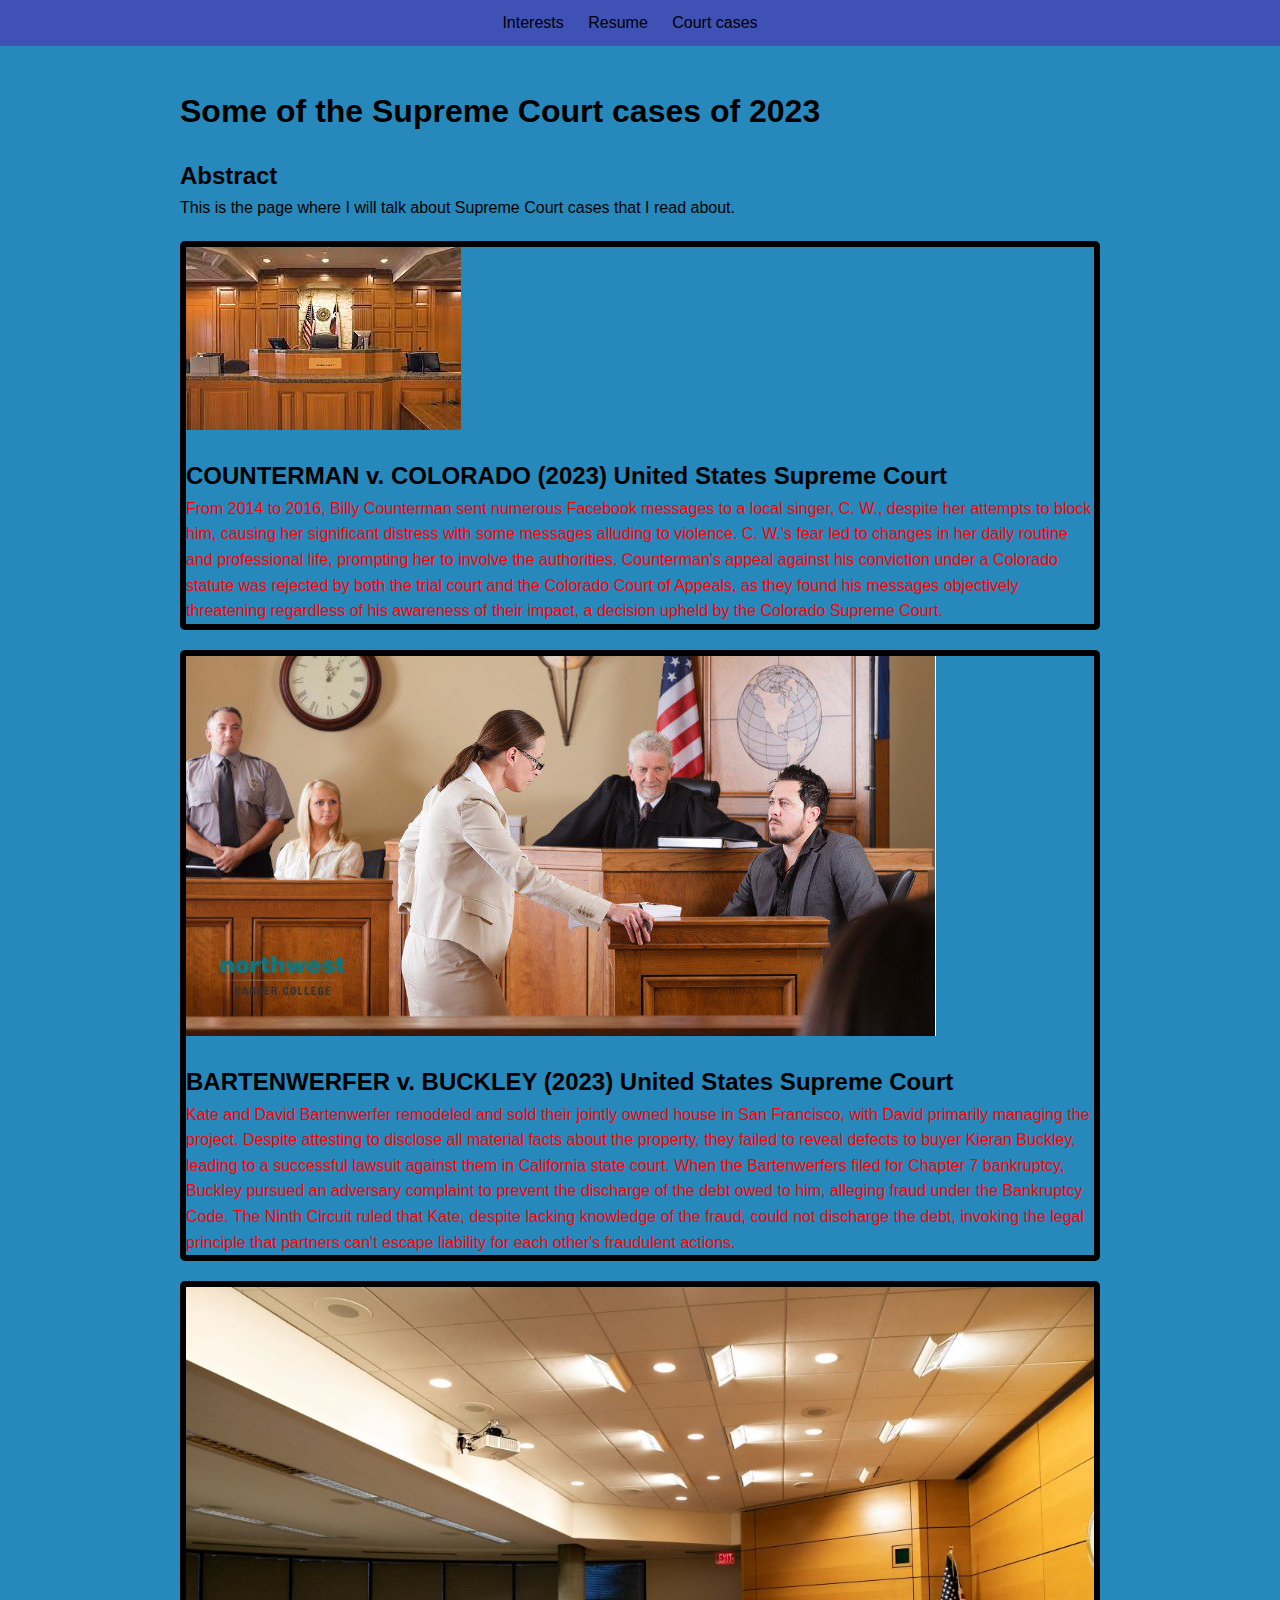
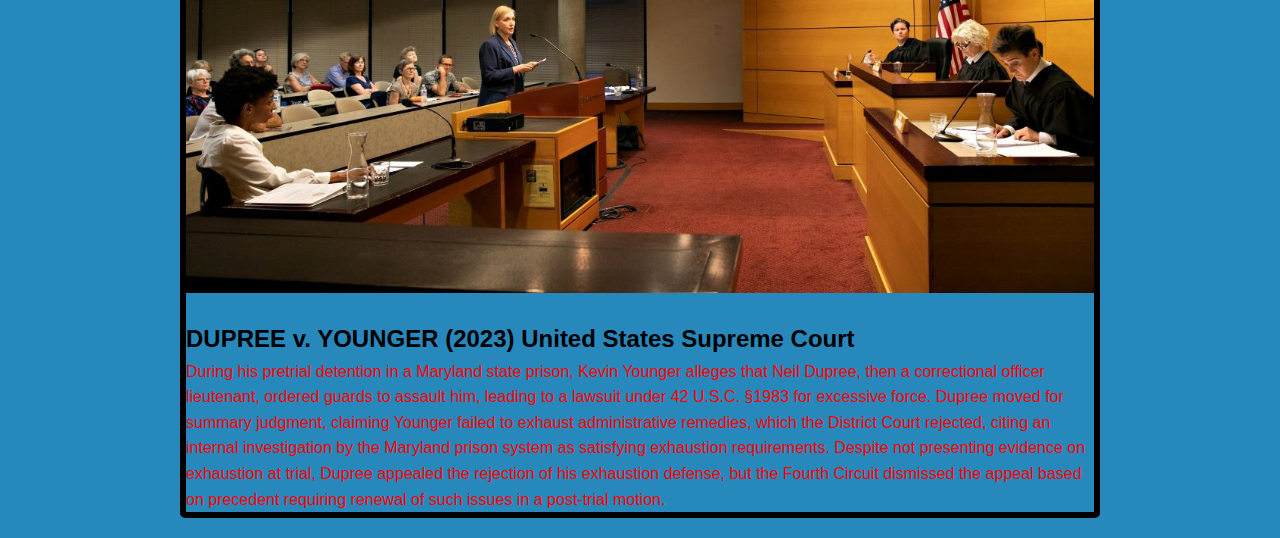
==== cases.html @ 0d08b83e "added script tags to cases pages" ====
<!DOCTYPE html>
<html lang="en">
  <head>
    <meta charset="utf-8">
    <meta name="viewport" content="width=device-width, initial-scale=1.0">
    <link rel="stylesheet" href="css/styles.css">
    <script src=js/script.js"></script>
    <title>Cases</title>
  </head>
  <body>
    <header>
      <nav>
        <ul>
          <li><a href="index.html">Interests</a></li>
          <li><a href="resume.html">Resume</a></li>
          <li>
            <a href="cases.html">Court cases</a>
          </li>
        </ul>
      </nav>
    </header>
    <div class="container">
      <h1>Some of the Supreme Court cases of 2023</h1>

      <h2>Abstract</h2>
      <p>
        This is the page where I will talk about Supreme Court cases that I read
        about.
      </p>
      <section id="First">
        <img
          src="images/case01.jfif"
          alt="Picture of COUNTERMAN v. COLORADO (2023) United States Supreme Court case"
        />
        <h2>COUNTERMAN v. COLORADO (2023) United States Supreme Court</h2>
        <p>
          From 2014 to 2016, Billy Counterman sent numerous Facebook messages to
          a local singer, C. W., despite her attempts to block him, causing her
          significant distress with some messages alluding to violence. C. W.'s
          fear led to changes in her daily routine and professional life,
          prompting her to involve the authorities. Counterman's appeal against
          his conviction under a Colorado statute was rejected by both the trial
          court and the Colorado Court of Appeals, as they found his messages
          objectively threatening regardless of his awareness of their impact, a
          decision upheld by the Colorado Supreme Court.
        </p>
      </section>
      <section id="Second">
        <img
          src="images/case02.jpg"
          alt="Picture of BARTENWERFER v. BUCKLEY (2023) United States Supreme Court case"
        />
        <h2>BARTENWERFER v. BUCKLEY (2023) United States Supreme Court</h2>
        <p>
          Kate and David Bartenwerfer remodeled and sold their jointly owned
          house in San Francisco, with David primarily managing the project.
          Despite attesting to disclose all material facts about the property,
          they failed to reveal defects to buyer Kieran Buckley, leading to a
          successful lawsuit against them in California state court. When the
          Bartenwerfers filed for Chapter 7 bankruptcy, Buckley pursued an
          adversary complaint to prevent the discharge of the debt owed to him,
          alleging fraud under the Bankruptcy Code. The Ninth Circuit ruled that
          Kate, despite lacking knowledge of the fraud, could not discharge the
          debt, invoking the legal principle that partners can't escape
          liability for each other's fraudulent actions.
        </p>
      </section>
      <section id="Third">
        <img
          src="images/case03.jpg"
          alt="Picture of DUPREE v. YOUNGER (2023) United States Supreme Court case"
        />
        <h2>DUPREE v. YOUNGER (2023) United States Supreme Court</h2>
        <p>
          During his pretrial detention in a Maryland state prison, Kevin
          Younger alleges that Neil Dupree, then a correctional officer
          lieutenant, ordered guards to assault him, leading to a lawsuit under
          42 U.S.C. §1983 for excessive force. Dupree moved for summary
          judgment, claiming Younger failed to exhaust administrative remedies,
          which the District Court rejected, citing an internal investigation by
          the Maryland prison system as satisfying exhaustion requirements.
          Despite not presenting evidence on exhaustion at trial, Dupree
          appealed the rejection of his exhaustion defense, but the Fourth
          Circuit dismissed the appeal based on precedent requiring renewal of
          such issues in a post-trial motion.
        </p>
      </section>
    </div>
  </body>
</html>
---- css/styles.css ----
/* Reset */
* {
  margin: 0;
  padding: 0;
  box-sizing: border-box;
}

/* Global styles */
body {
  font-family: "Roboto", Arial, sans-serif;
  line-height: 1.6;
  background-color: #2788bc;
}

.container {
  max-width: 960px;
  margin: 0 auto;
  padding: 20px;
}

header {
  background-color: #3f51b5;
  color: #fff;
  padding: 10px 0;
}

nav {
  text-align: center;
}

nav ul {
  list-style-type: none;
}

nav ul li {
  display: inline;
  margin-right: 20px;
}

nav ul li a {
  text-decoration: none;
  color: #000000;
}

h1,
h2 {
  margin-top: 20px;
  color: #000000;
}

section {
  margin-top: 20px;
  border: 6px solid #000;
  border-radius: 5px;
  color: #ff0000;
}

img {
  max-width: 100%;
}

#interests,
#resume,
#cases,
.contact-info,
.education,
.employment,
.project-experience,
.leadership-activities,
.skills-interests,
.supreme-cases {
  background-color: #3aa9ff;
  padding: 20px;
  margin-top: 20px;
  border-radius: 5px;
  box-shadow: 0 2px 5px rgba(0, 0, 0, 0.1);
}

.contact-info p,
.education p,
.employment p {
  margin-bottom: 10px;
}

.skills-interests ul li {
  margin-bottom: 5px;
}

.toggle-button {
  cursor: pointer;
  color: blue;
}
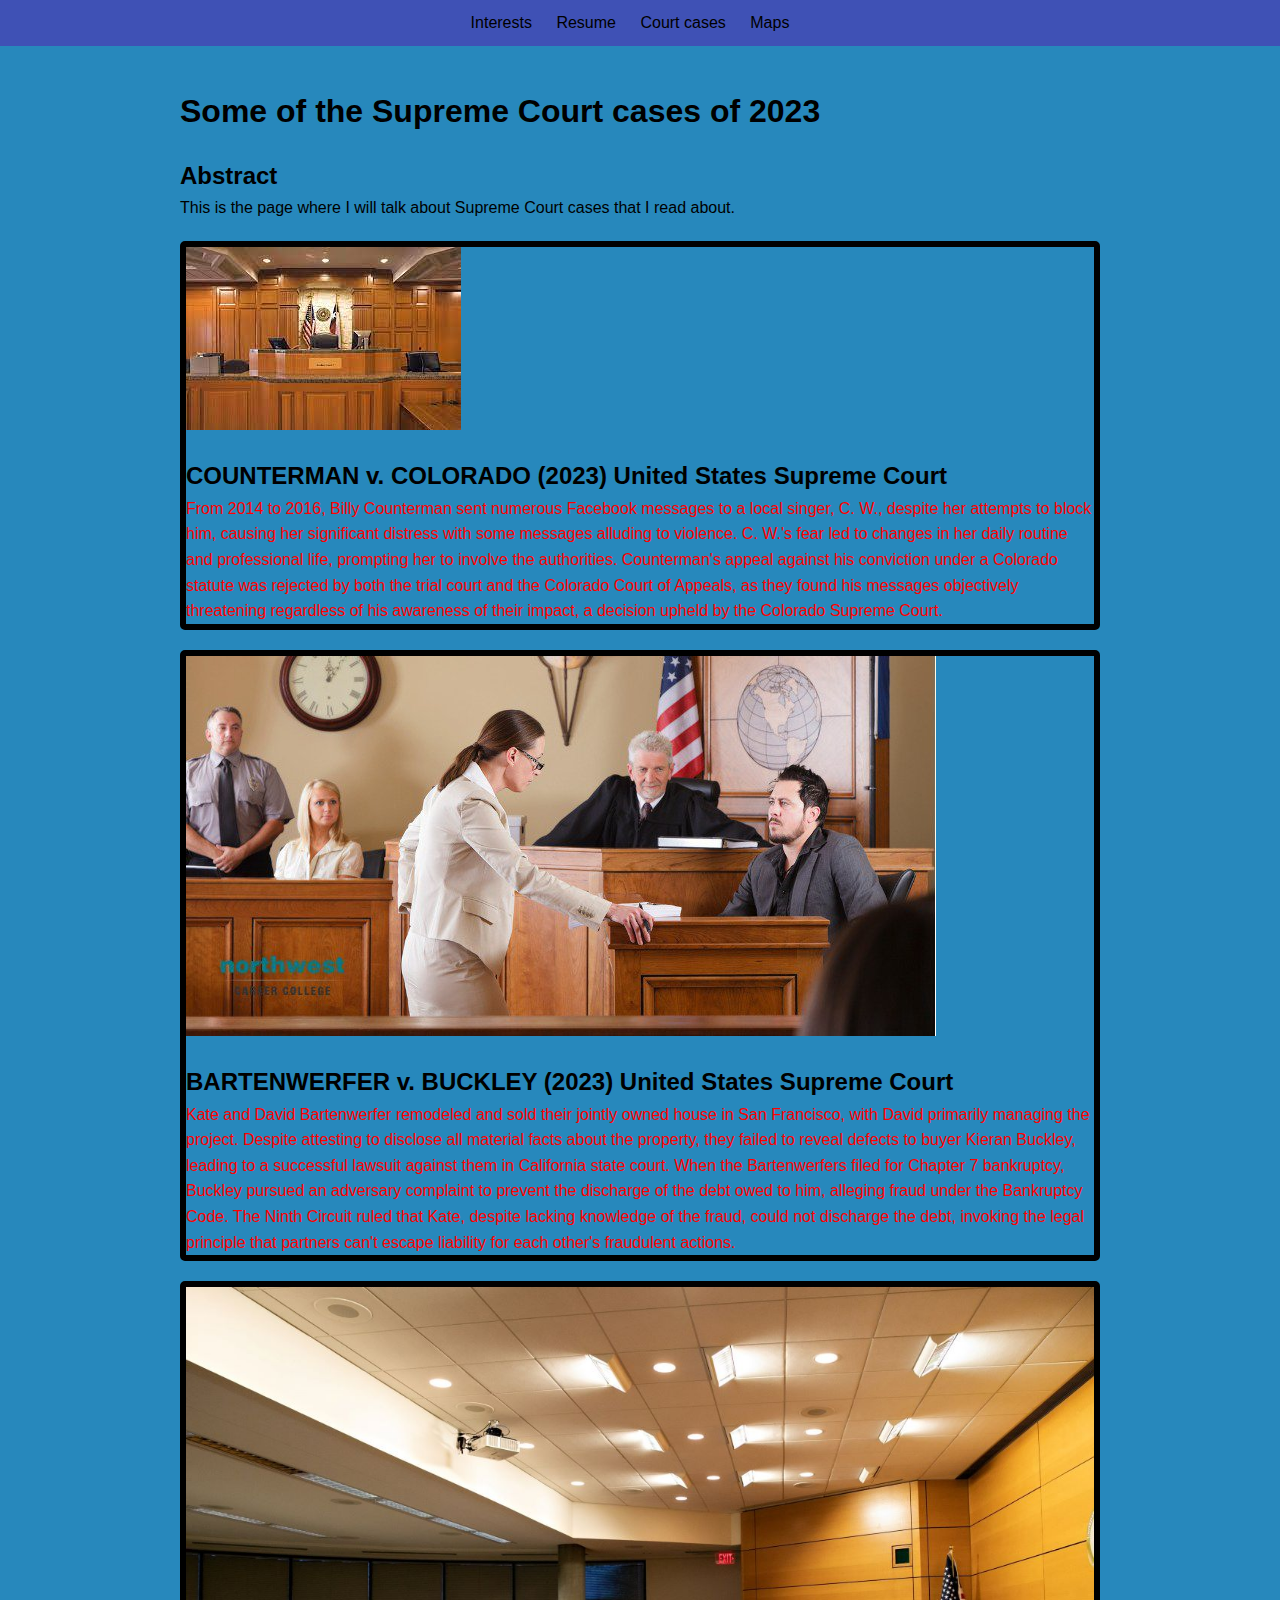
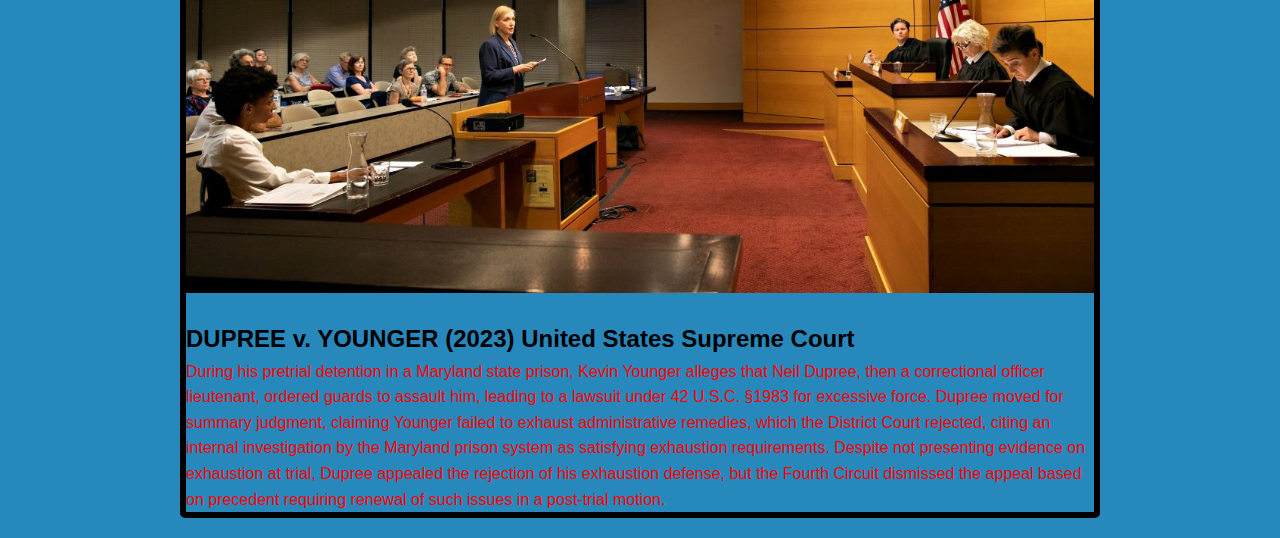
==== commit b418f6c7: "added nav links" ====
--- a/cases.html
+++ b/cases.html
@@ -6,6 +6,12 @@
     <link rel="stylesheet" href="css/styles.css">
     <script src=js/script.js"></script>
     <title>Cases</title>
+    <style>
+      .toggle-button {
+        cursor: pointer;
+        color: blue;
+      }
+    </style>
   </head>
   <body>
     <header>
@@ -16,6 +22,7 @@
           <li>
             <a href="cases.html">Court cases</a>
           </li>
+          <li><a href="maps.html">Maps</a></li>
         </ul>
       </nav>
     </header>
--- a/css/styles.css
+++ b/css/styles.css
@@ -85,8 +85,3 @@
 .skills-interests ul li {
   margin-bottom: 5px;
 }
-
-.toggle-button {
-  cursor: pointer;
-  color: blue;
-}
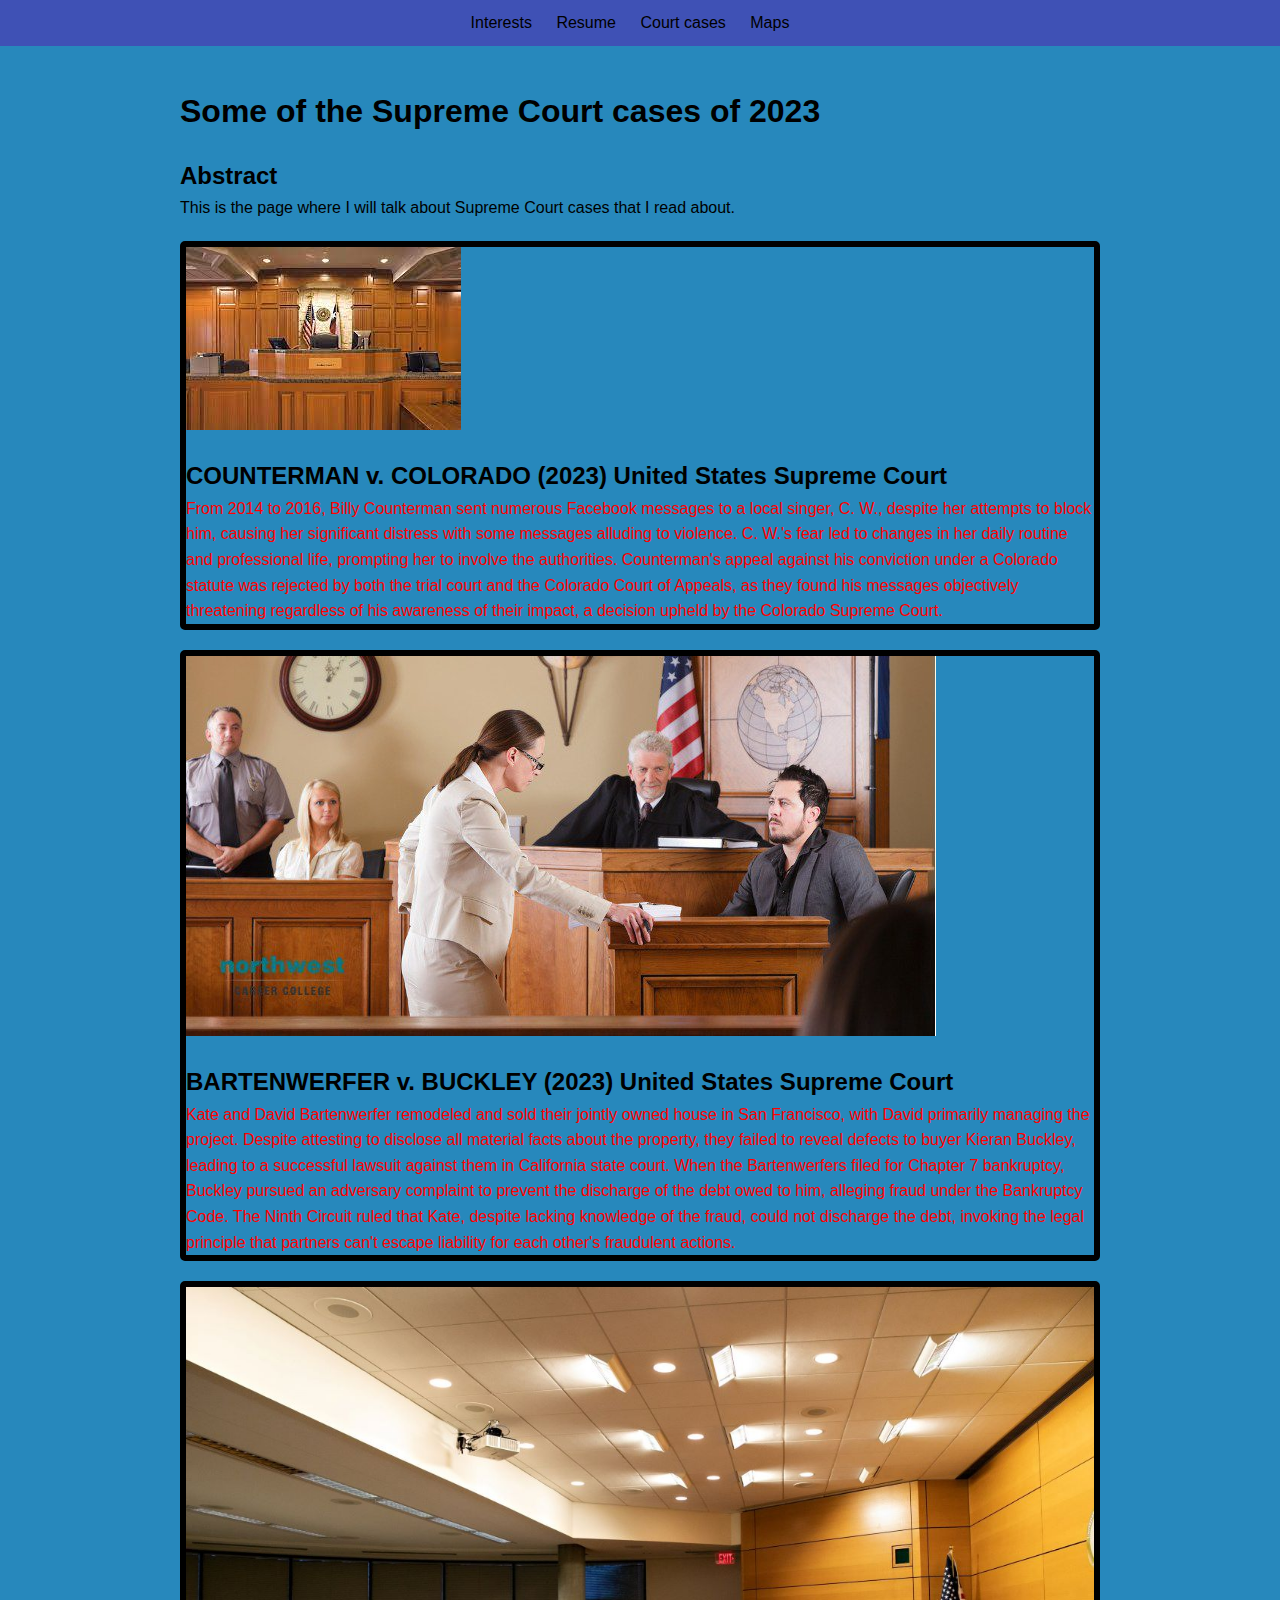
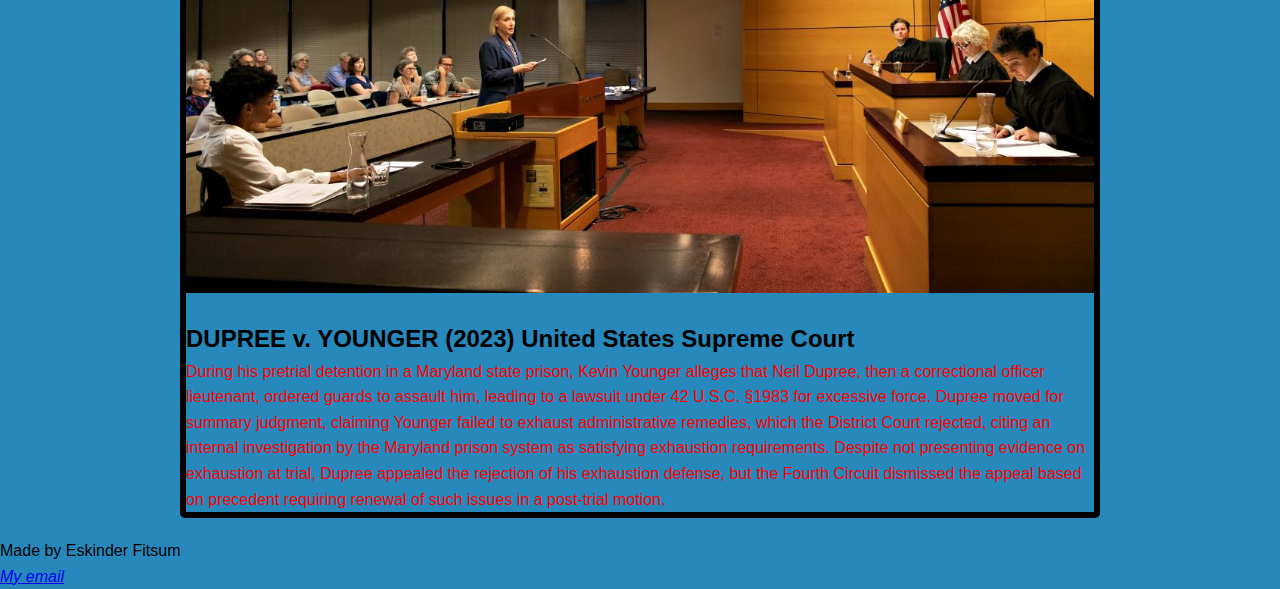
==== commit ba402241: "added footers to all pages" ====
--- a/cases.html
+++ b/cases.html
@@ -93,5 +93,11 @@
         </p>
       </section>
     </div>
+    <footer>
+      <p>Made by Eskinder Fitsum</p>
+      <address>
+        <p><a href="mailto:efitsum@hawk.iit.edu">My email</a></p>
+      </address>
+    </footer>
   </body>
 </html>
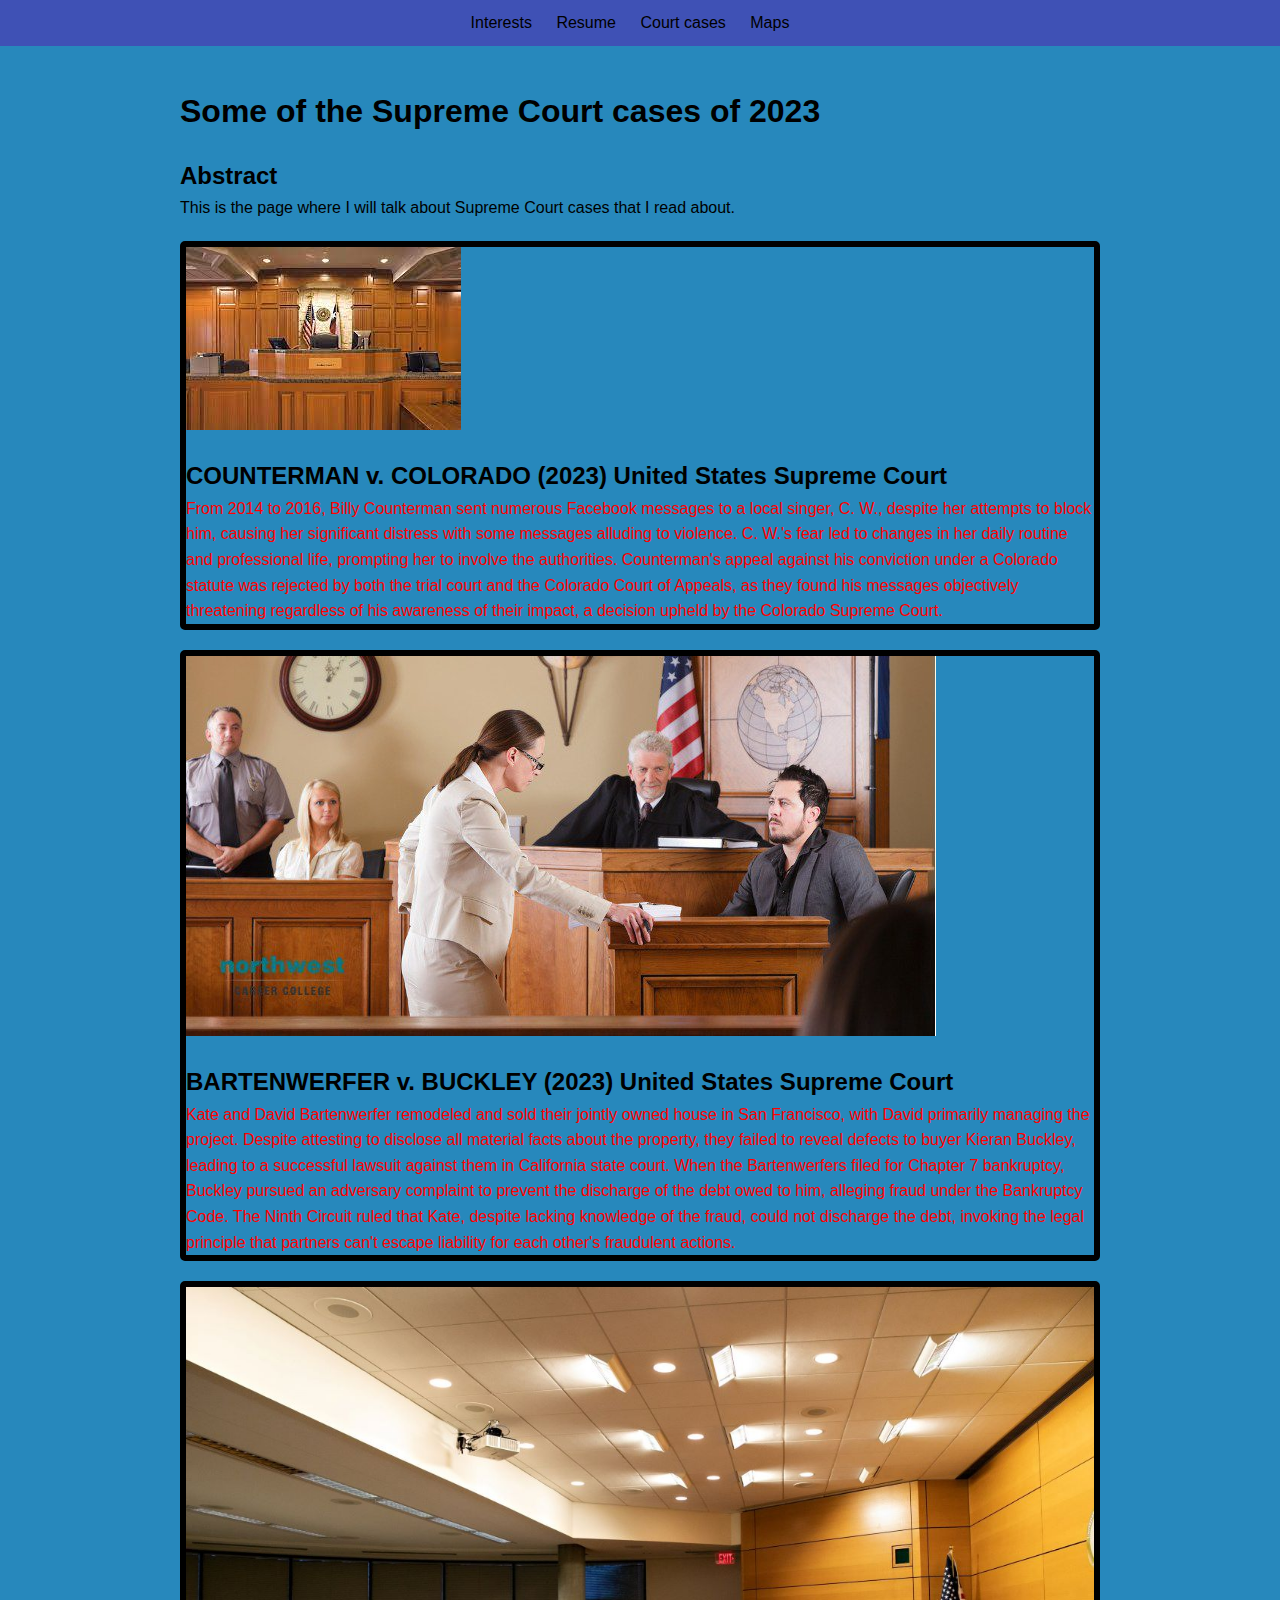
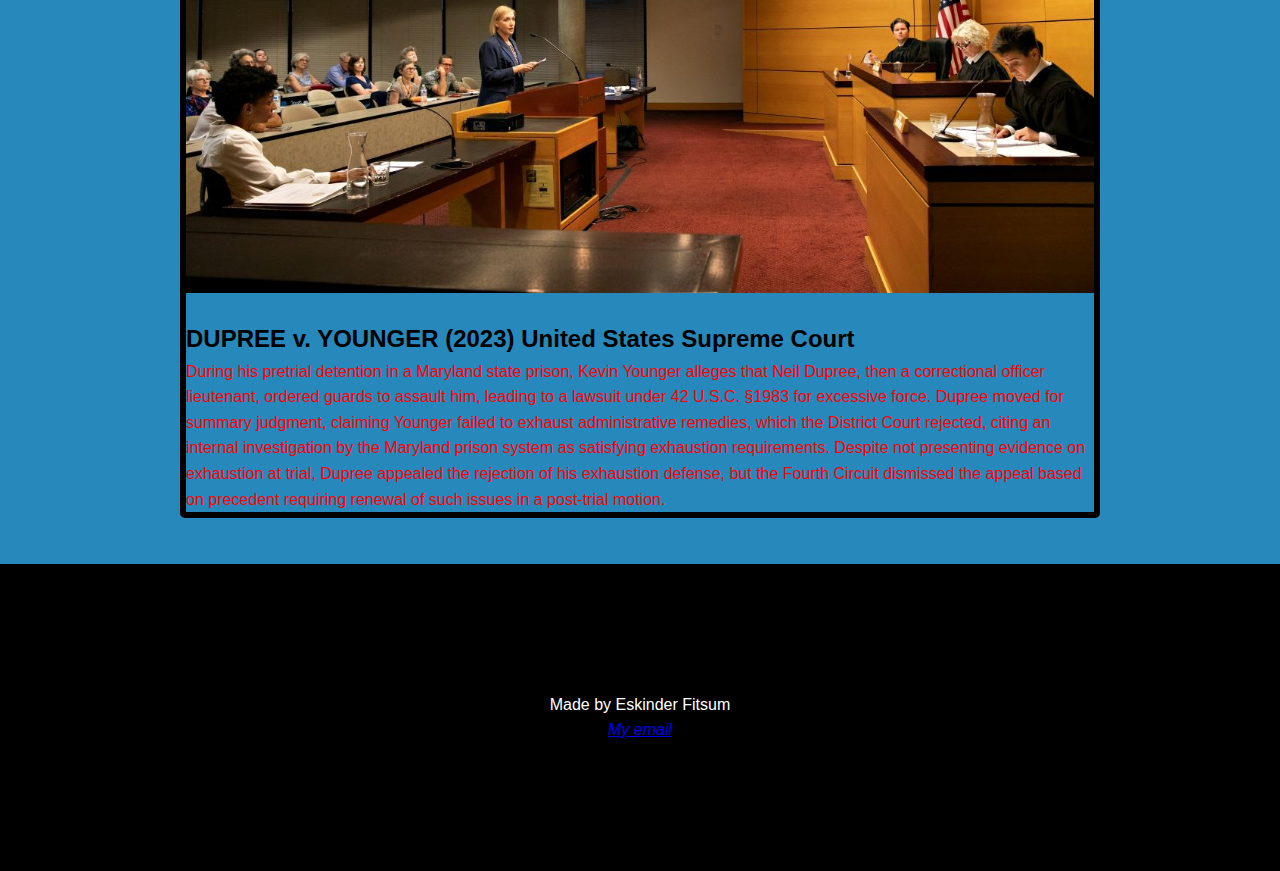
==== commit 37ce61dc: "fixed case error in stylesheet" ====
--- a/cases.html
+++ b/cases.html
@@ -9,7 +9,7 @@
     <style>
       .toggle-button {
         cursor: pointer;
-        color: blue;
+        color: rgb(6, 6, 249);
       }
     </style>
   </head>
--- a/css/styles.css
+++ b/css/styles.css
@@ -85,3 +85,10 @@
 .skills-interests ul li {
   margin-bottom: 5px;
 }
+footer {
+  margin-top: 2%;
+  padding: 10%;
+  background-color: #000000;
+  color: white;
+  text-align: center;
+}
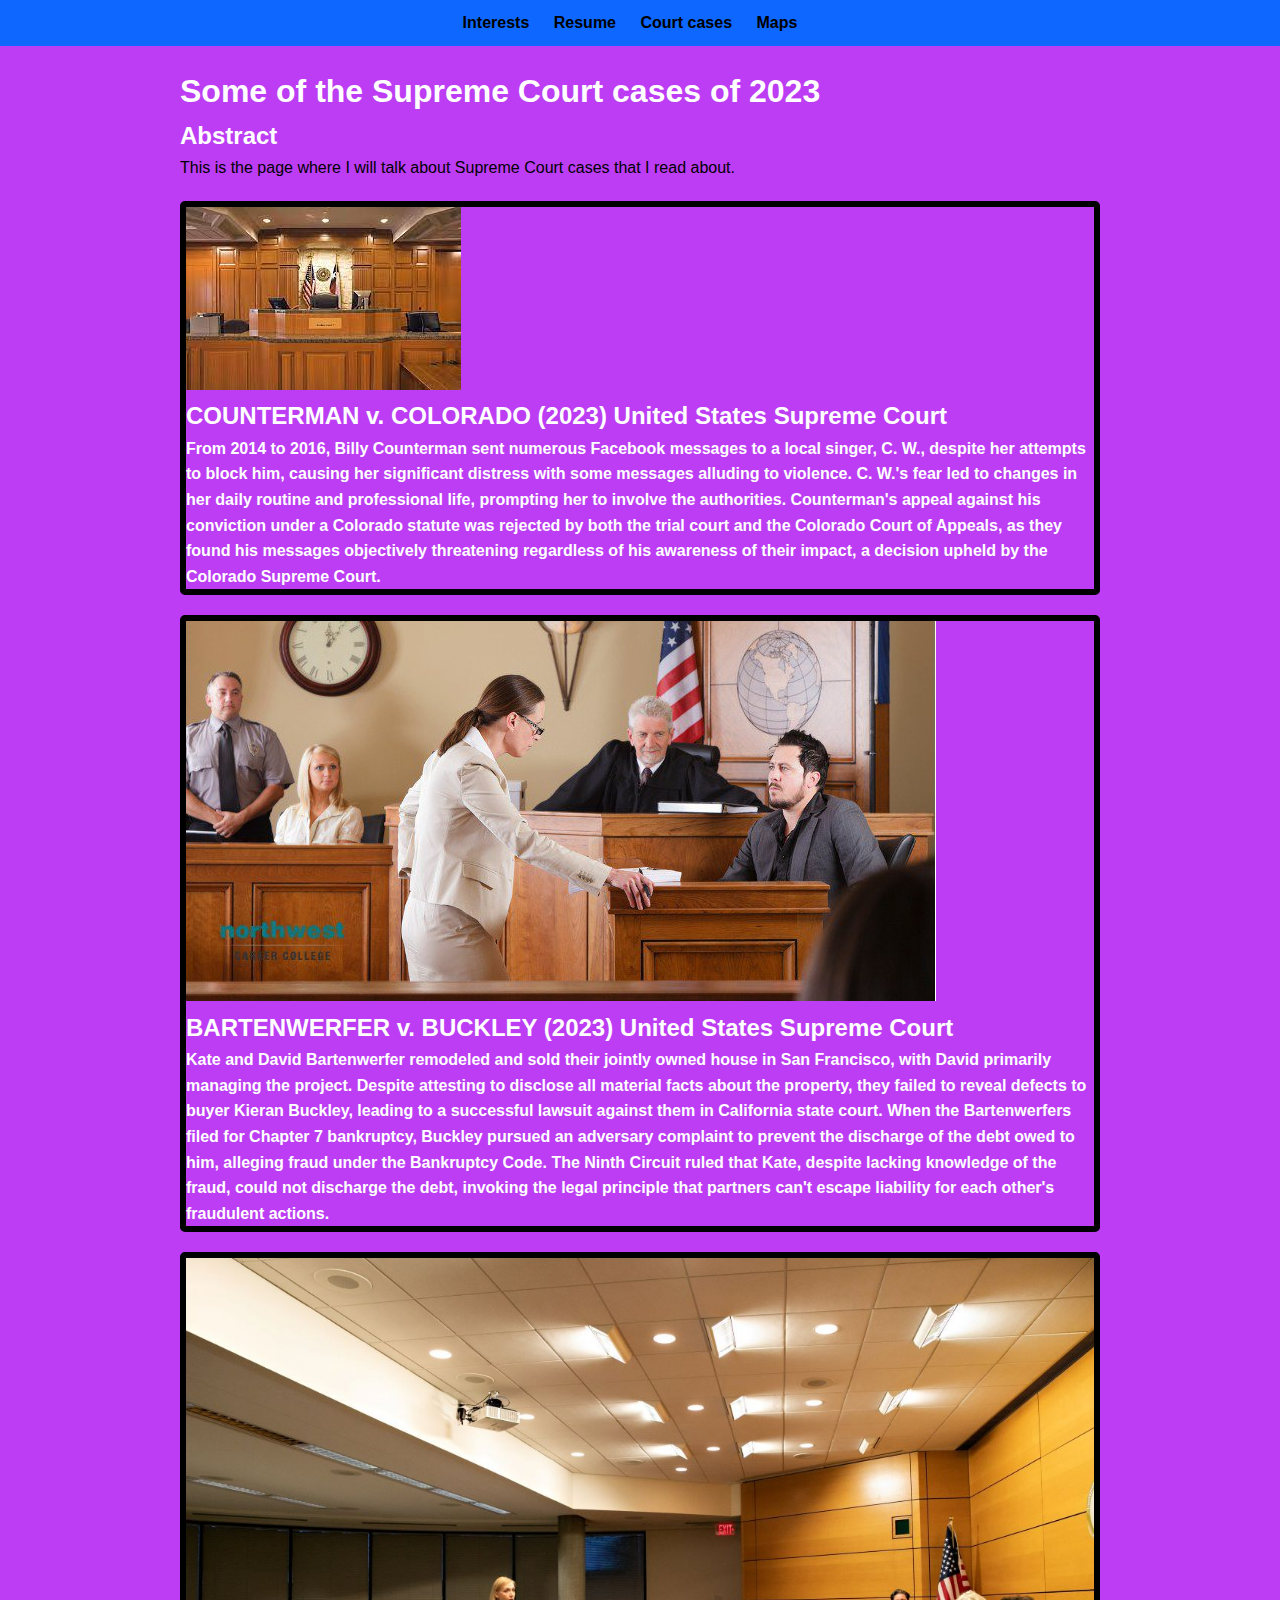
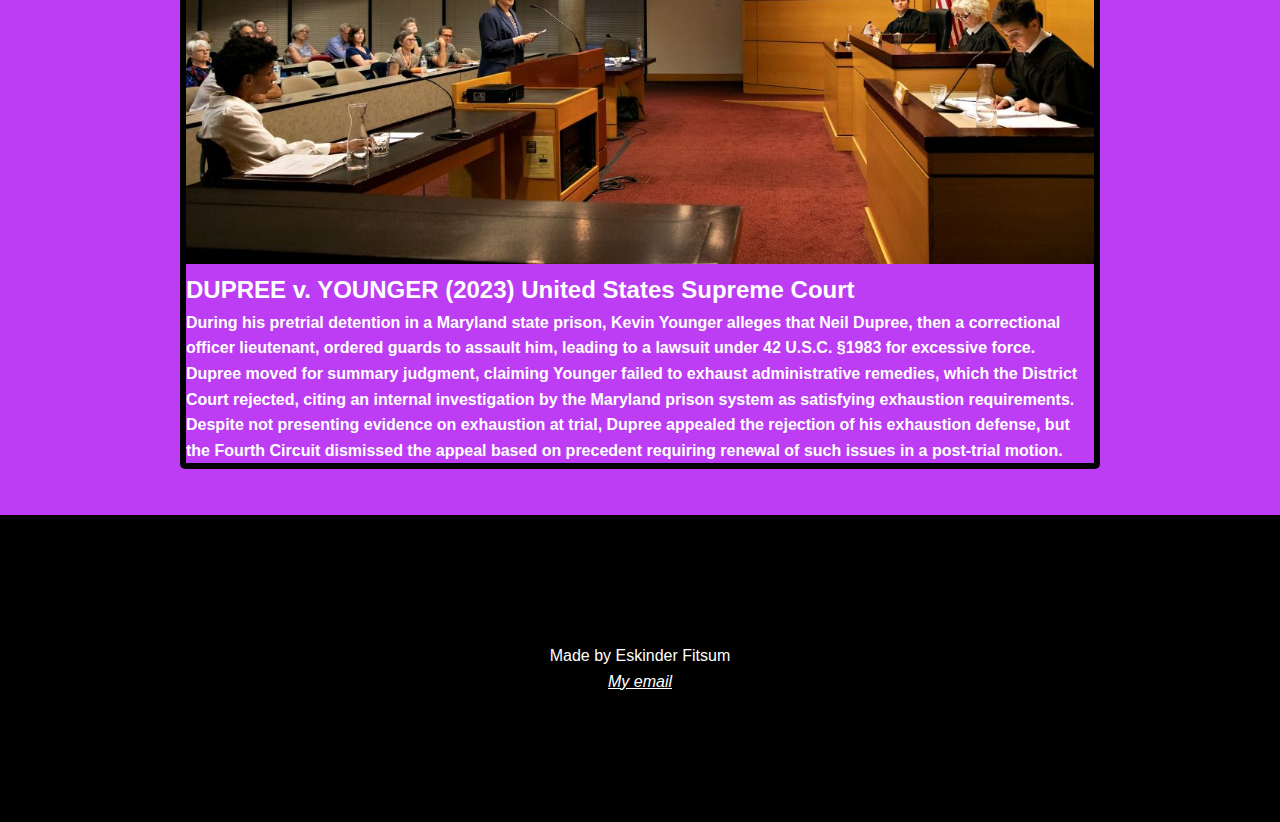
==== commit d78596fc: "added reset styles" ====
--- a/cases.html
+++ b/cases.html
@@ -4,6 +4,7 @@
     <meta charset="utf-8">
     <meta name="viewport" content="width=device-width, initial-scale=1.0">
     <link rel="stylesheet" href="css/styles.css">
+    <link rel="stylesheet" href="css/reset.css">
     <script src=js/script.js"></script>
     <title>Cases</title>
     <style>
--- a/css/styles.css
+++ b/css/styles.css
@@ -9,7 +9,11 @@
 body {
   font-family: "Roboto", Arial, sans-serif;
   line-height: 1.6;
-  background-color: #2788bc;
+  background-color: #bc3df3;
+}
+
+a {
+  color: #ffff;
 }
 
 .container {
@@ -19,9 +23,10 @@
 }
 
 header {
-  background-color: #3f51b5;
-  color: #fff;
+  background-color: #0e67ff;
+  color: #ffffff;
   padding: 10px 0;
+  font-weight: 700;
 }
 
 nav {
@@ -45,14 +50,15 @@
 h1,
 h2 {
   margin-top: 20px;
-  color: #000000;
+  color: #ffffff;
 }
 
 section {
   margin-top: 20px;
   border: 6px solid #000;
   border-radius: 5px;
-  color: #ff0000;
+  color: #ffffff;
+  font-weight: 700;
 }
 
 img {
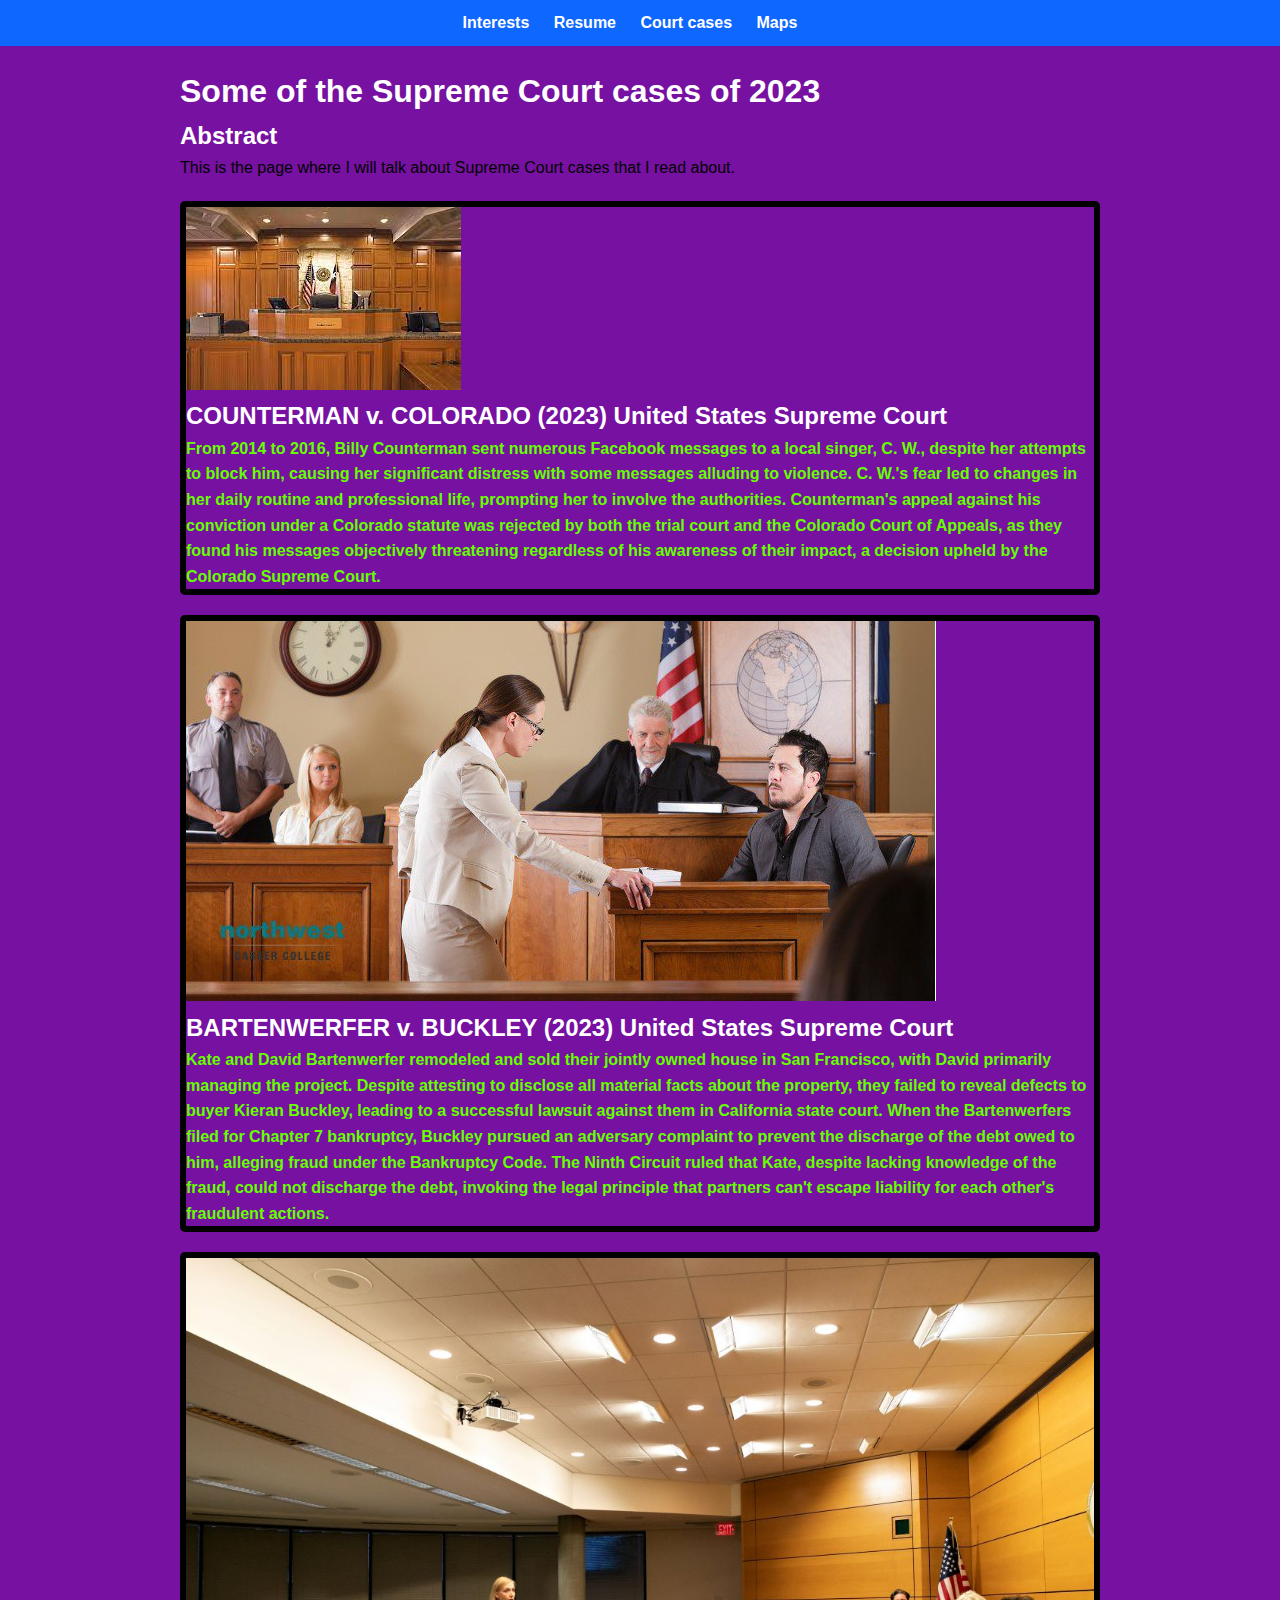
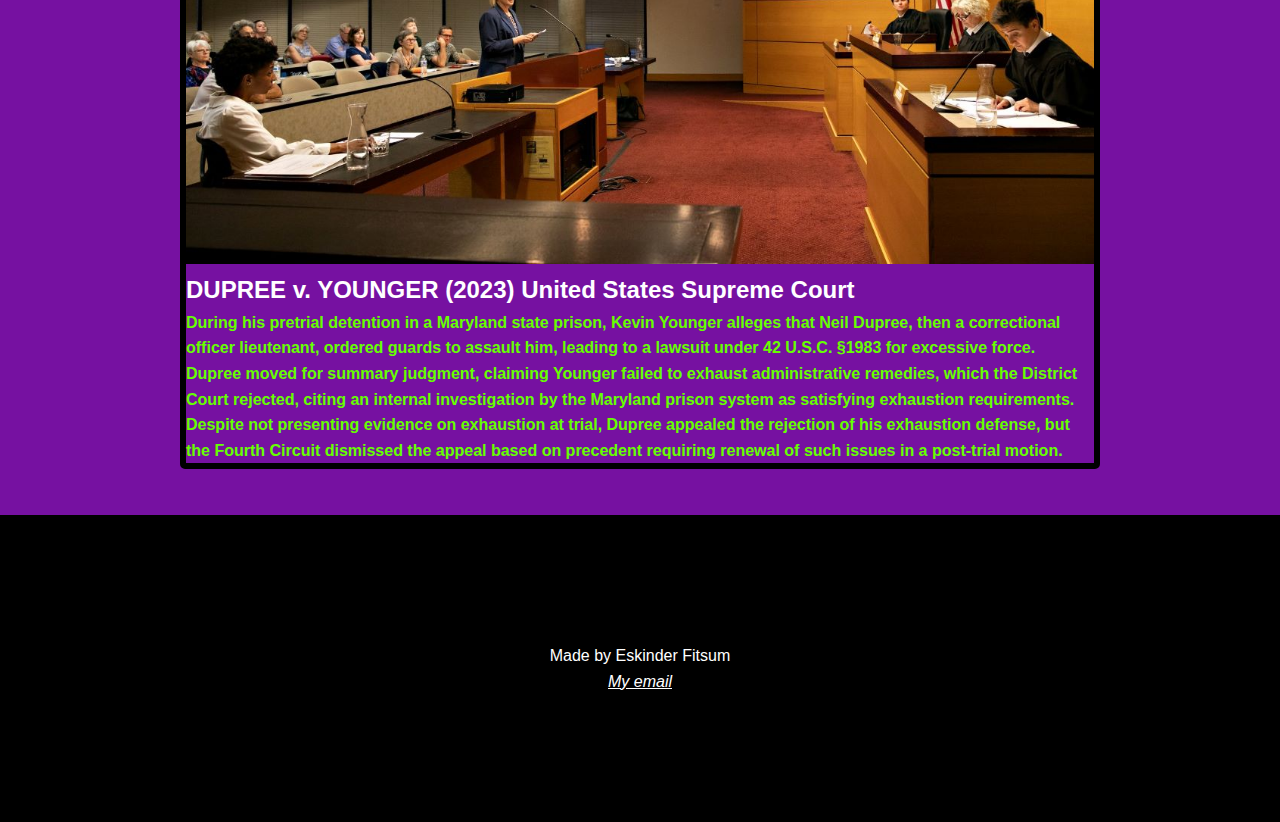
==== commit 3676cc99: "corrected directory" ====
--- a/cases.html
+++ b/cases.html
@@ -1,11 +1,11 @@
 <!DOCTYPE html>
 <html lang="en">
   <head>
-    <meta charset="utf-8">
-    <meta name="viewport" content="width=device-width, initial-scale=1.0">
-    <link rel="stylesheet" href="css/styles.css">
-    <link rel="stylesheet" href="css/reset.css">
-    <script src=js/script.js"></script>
+    <meta charset="utf-8" />
+    <meta name="viewport" content="width=device-width, initial-scale=1.0" />
+    <link rel="stylesheet" href="css/styles.css" />
+    <link rel="stylesheet" href="css/reset.css" />
+    <script src="js/script.js"></script>
     <title>Cases</title>
     <style>
       .toggle-button {
--- a/css/styles.css
+++ b/css/styles.css
@@ -9,7 +9,7 @@
 body {
   font-family: "Roboto", Arial, sans-serif;
   line-height: 1.6;
-  background-color: #bc3df3;
+  background-color: #7611a1;
 }
 
 a {
@@ -44,7 +44,8 @@
 
 nav ul li a {
   text-decoration: none;
-  color: #000000;
+  color: #ffffff;
+  font-weight: 700;
 }
 
 h1,
@@ -57,7 +58,7 @@
   margin-top: 20px;
   border: 6px solid #000;
   border-radius: 5px;
-  color: #ffffff;
+  color: #66ff00;
   font-weight: 700;
 }
 
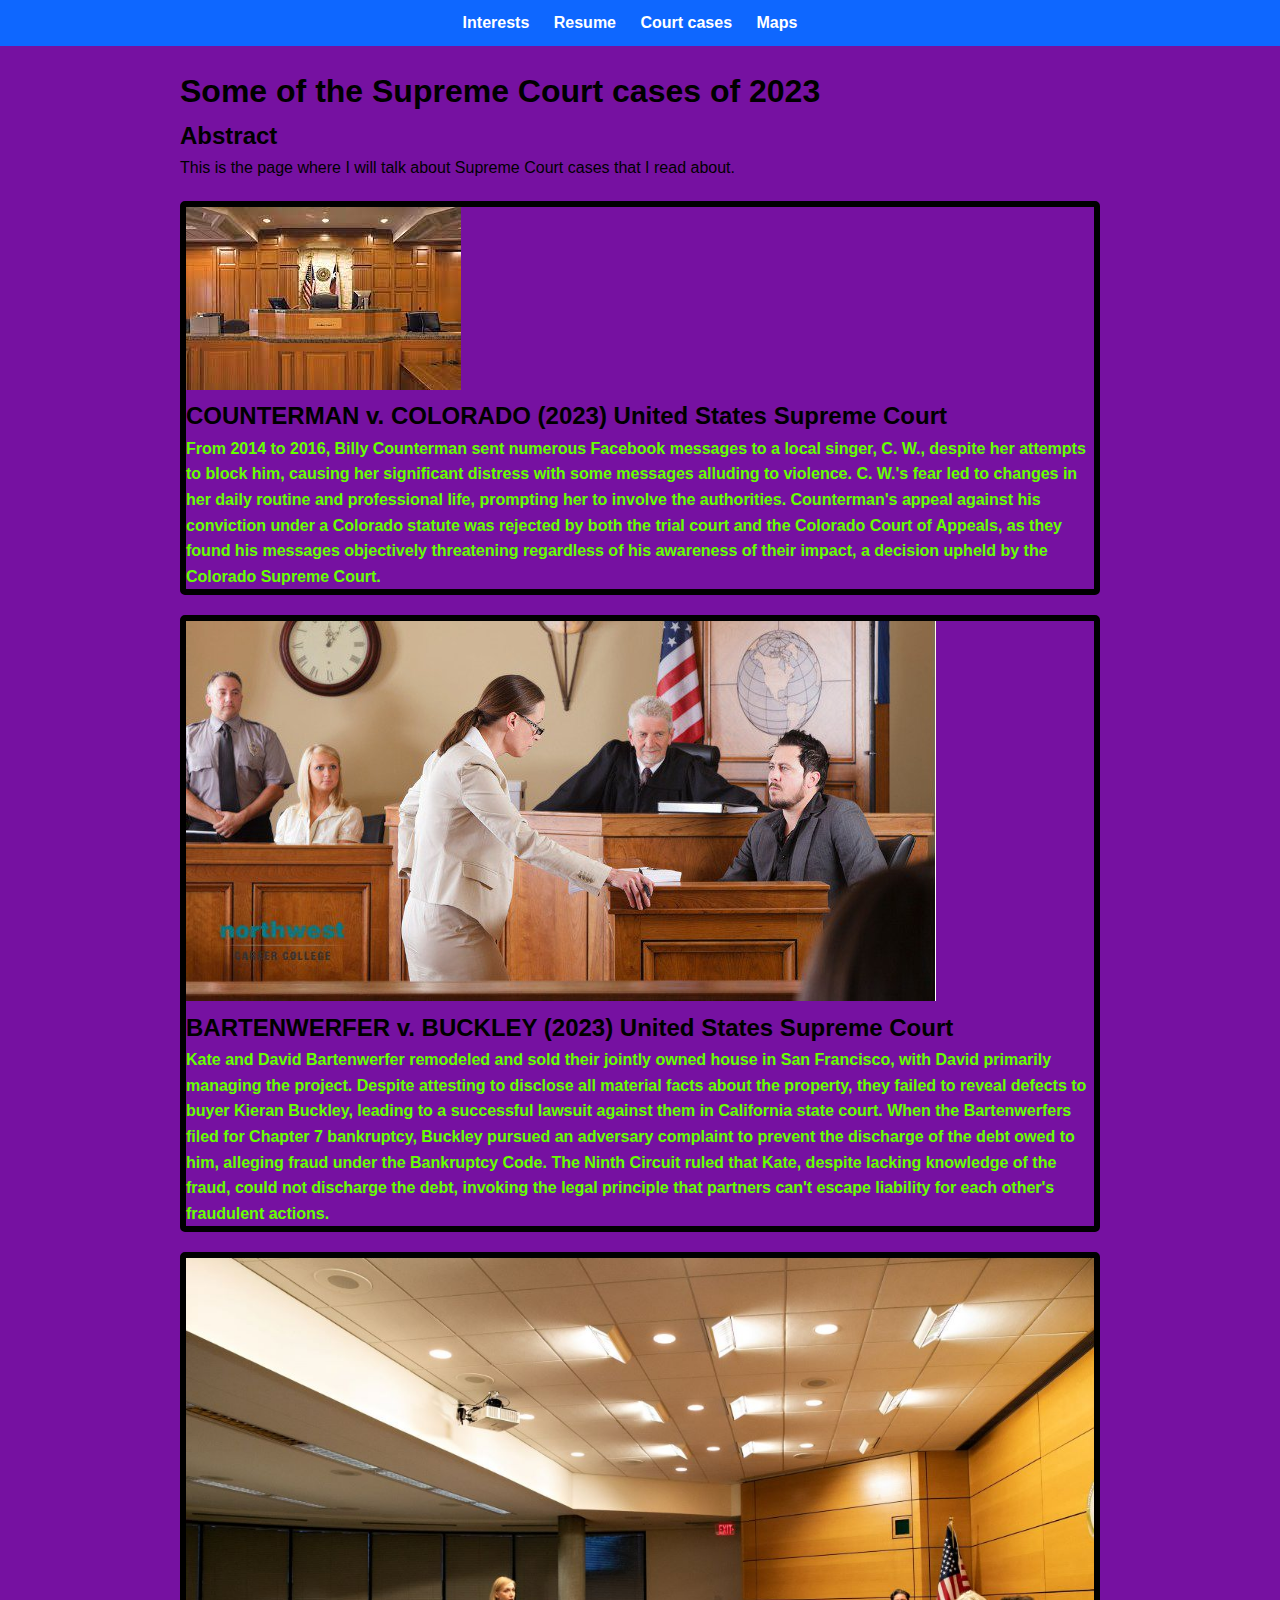
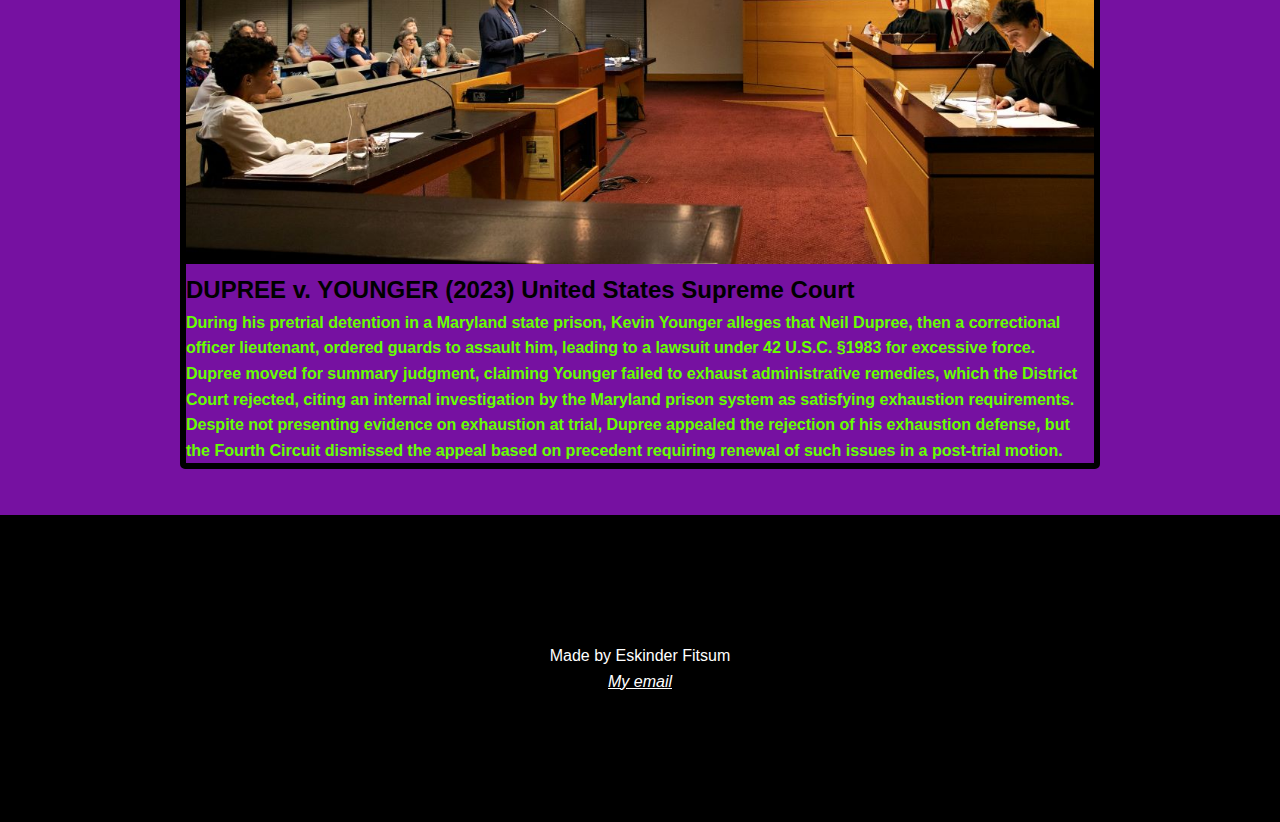
==== commit 5b5ee96d: "added image slider" ====
--- a/cases.html
+++ b/cases.html
@@ -7,12 +7,6 @@
     <link rel="stylesheet" href="css/reset.css" />
     <script src="js/script.js"></script>
     <title>Cases</title>
-    <style>
-      .toggle-button {
-        cursor: pointer;
-        color: rgb(6, 6, 249);
-      }
-    </style>
   </head>
   <body>
     <header>
--- a/css/styles.css
+++ b/css/styles.css
@@ -51,7 +51,7 @@
 h1,
 h2 {
   margin-top: 20px;
-  color: #ffffff;
+  color: #000000;
 }
 
 section {
@@ -99,3 +99,61 @@
   color: white;
   text-align: center;
 }
+
+@media only screen and (max-width: 768px) {
+  .container {
+    padding: 10px;
+  }
+
+  header {
+    padding: 5px 0;
+    font-size: 1.2em;
+  }
+
+  nav ul li {
+    margin-right: 10px;
+  }
+
+  section {
+    border-width: 4px;
+    margin-top: 10px;
+  }
+
+  #resume {
+    padding: 10px 5px;
+    margin-top: 10px;
+  }
+
+  .contact-info p,
+  .education p,
+  .employment p {
+    margin-bottom: 5px;
+  }
+}
+
+@media only screen and (max-width: 480px) {
+  header {
+    padding: 5px 0;
+    font-size: 1em;
+  }
+
+  nav ul li {
+    margin-right: 5px;
+  }
+
+  section {
+    border-width: 2px;
+    margin-top: 5px;
+  }
+
+  #resume {
+    padding: 5px;
+    margin-top: 5px;
+  }
+
+  .contact-info p,
+  .education p,
+  .employment p {
+    margin-bottom: 3px;
+  }
+}
